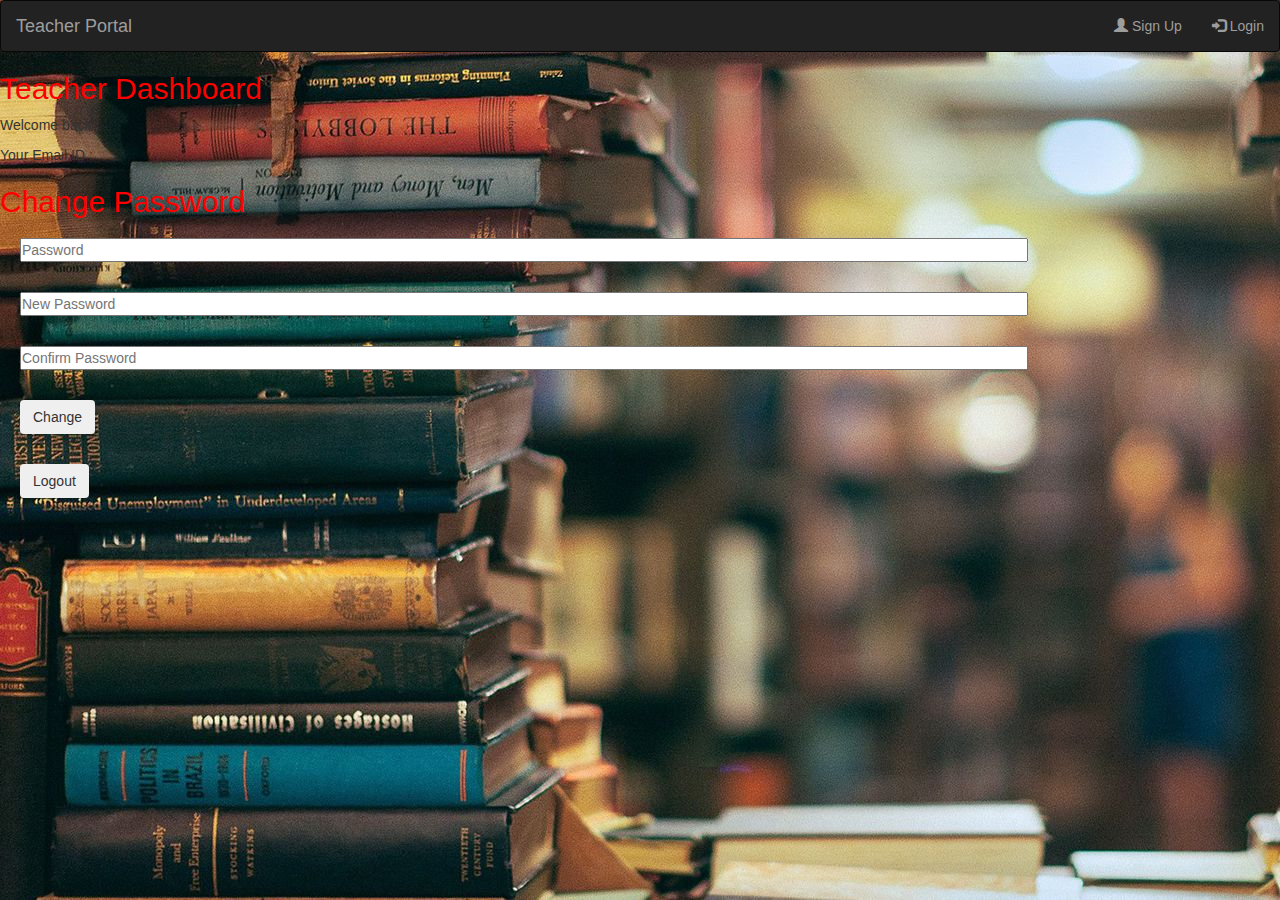
==== dashboard.html @ 51f6164e "first commit" ====
<!DOCTYPE html>
<html lang="en">
<head>
    <meta charset="UTF-8">
    <meta http-equiv="X-UA-Compatible" content="IE=edge">
    <meta name="viewport" content="width=device-width, initial-scale=1.0">
    <link rel="stylesheet" href="https://maxcdn.bootstrapcdn.com/bootstrap/3.4.1/css/bootstrap.min.css">
    <script src="https://ajax.googleapis.com/ajax/libs/jquery/3.6.3/jquery.min.js"></script>
    <script src="https://maxcdn.bootstrapcdn.com/bootstrap/3.4.1/js/bootstrap.min.js"></script>
    <link rel="stylesheet" href="style.css">
    <title>Teacher Portal</title>
</head>
<body>
    <nav class="navbar navbar-inverse">
        <div class="container-fluid">
            <div class="navbar-header">
                <a class="navbar-brand" href="#">Teacher Portal</a>
            </div>
            <ul class="nav navbar-nav navbar-right">
                <li><a href="#"><span class="glyphicon glyphicon-user"></span> Sign Up</a></li>
                <li><a href="#"><span class="glyphicon glyphicon-log-in"></span> Login</a></li>
            </ul>
        </div>
    </nav>
    <div class="heading">
        <h2>Teacher Dashboard</h2>
    </div>
    <div class="display">
        <p>Welcome back : <span id="user"></span></p>
        <p>Your Email ID : <span id="user-mail"></span></p>
    </div>
    <div class="content"></div>
    <div class="heading">
        <h2>Change Password</h2>
    </div>
    <div class="login-page" id="form-data">
        <form action="">
            <div id="inputs">
                <input type="password" id="password" placeholder="Password" style="width: 80%;"required="">
            </div>
            <div id="inputs">
                <input type="password" id="npswd" placeholder="New Password" style="width: 80%;"required="">
            </div>
            <div id="inputs">
                <input type="password" id="cnfp" placeholder="Confirm Password" style="width: 80%;"required="">
            </div>
            <div id="inputs">
                <Button class="btn">Change</Button>
            </div>
            <div id="inputs">
                <Button class="btn">Logout</Button>
            </div>
        </form>
    </div>
</body>
</html>
---- style.css ----
*{
    margin: 0;
    padding: 0;
}
body{
    background-image: url(bg.jpg);
}

#inputs{
    margin: 10px;
    padding: 10px;
    width: 100%;
}

.heading{
    color: red;
}
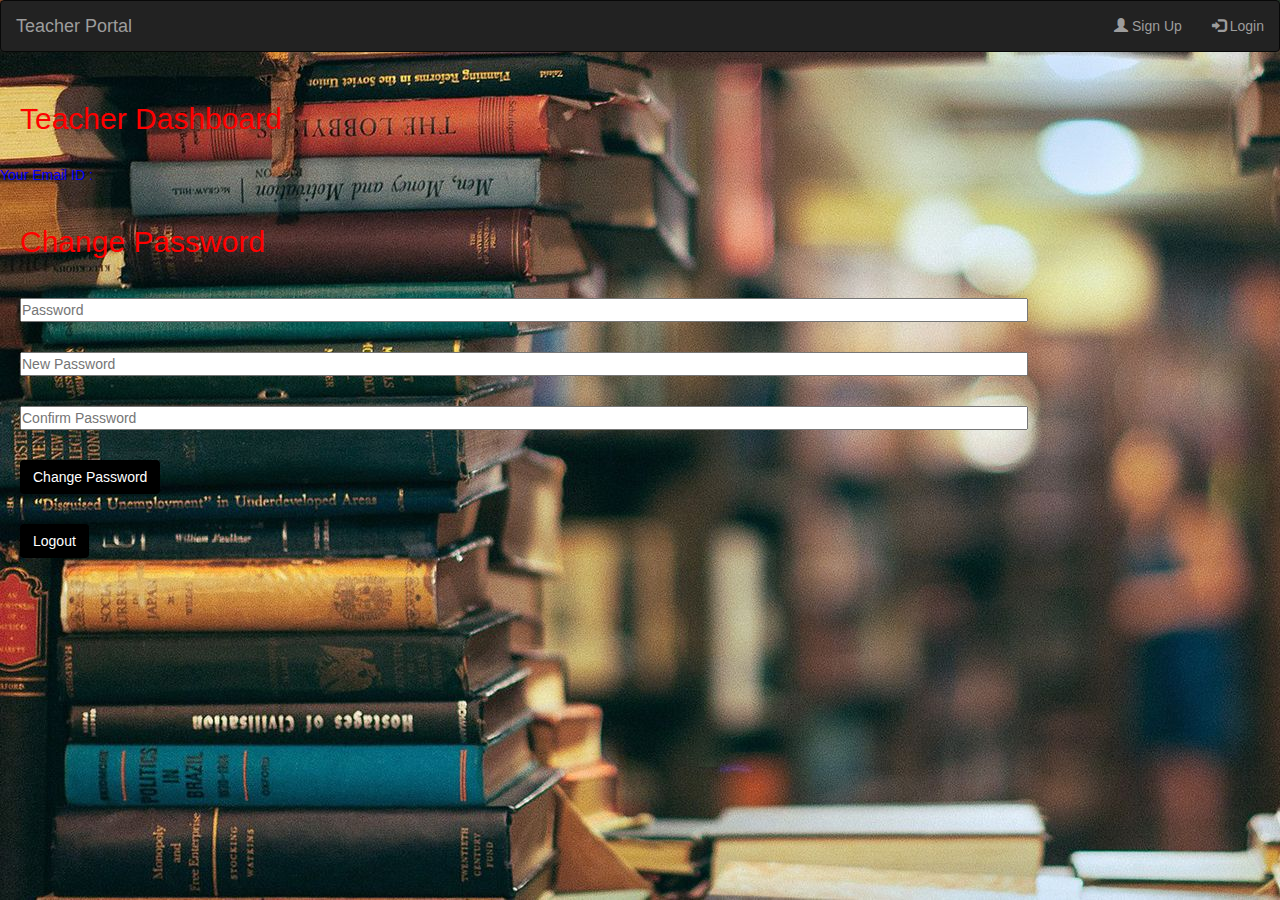
==== commit 9d353f35: "Final" ====
--- a/dashboard.html
+++ b/dashboard.html
@@ -17,8 +17,8 @@
                 <a class="navbar-brand" href="#">Teacher Portal</a>
             </div>
             <ul class="nav navbar-nav navbar-right">
-                <li><a href="#"><span class="glyphicon glyphicon-user"></span> Sign Up</a></li>
-                <li><a href="#"><span class="glyphicon glyphicon-log-in"></span> Login</a></li>
+                <li><a href="/index.html"><span class="glyphicon glyphicon-user"></span> Sign Up</a></li>
+                <li><a href="/login.html"><span class="glyphicon glyphicon-log-in"></span> Login</a></li>
             </ul>
         </div>
     </nav>
@@ -26,31 +26,33 @@
         <h2>Teacher Dashboard</h2>
     </div>
     <div class="display">
-        <p>Welcome back : <span id="user"></span></p>
-        <p>Your Email ID : <span id="user-mail"></span></p>
+        <!-- <p style="color: blue;">Welcome back : <span id="user"></span></p> -->
+        <p style="color: blue;">Your Email ID : <span id="p-email"></span></p>
     </div>
     <div class="content"></div>
     <div class="heading">
         <h2>Change Password</h2>
     </div>
     <div class="login-page" id="form-data">
-        <form action="">
+        
             <div id="inputs">
-                <input type="password" id="password" placeholder="Password" style="width: 80%;"required="">
+                <input type="password" id="old-pass" placeholder="Password" style="width: 80%;">
             </div>
             <div id="inputs">
-                <input type="password" id="npswd" placeholder="New Password" style="width: 80%;"required="">
+                <input type="password" id="new-pass" placeholder="New Password" style="width: 80%;">
             </div>
             <div id="inputs">
-                <input type="password" id="cnfp" placeholder="Confirm Password" style="width: 80%;"required="">
+                <input type="password" id="new-confirm-pass" placeholder="Confirm Password" style="width: 80%;">
             </div>
             <div id="inputs">
-                <Button class="btn">Change</Button>
+                <Button class="btn"  onclick="changePassword()">Change Password</Button>
             </div>
             <div id="inputs">
-                <Button class="btn">Logout</Button>
+                <Button class="btn" onclick="logout()">Logout</Button>
             </div>
-        </form>
+        
+        <p style="color: red" id="error-message"></p>
     </div>
+    <script src="script.js"></script>
 </body>
 </html>--- a/style.css
+++ b/style.css
@@ -14,4 +14,11 @@
 
 .heading{
     color: red;
+    margin: 10px;
+    padding: 10px;
+}
+
+.btn{
+    background-color: black;
+    color: white;
 }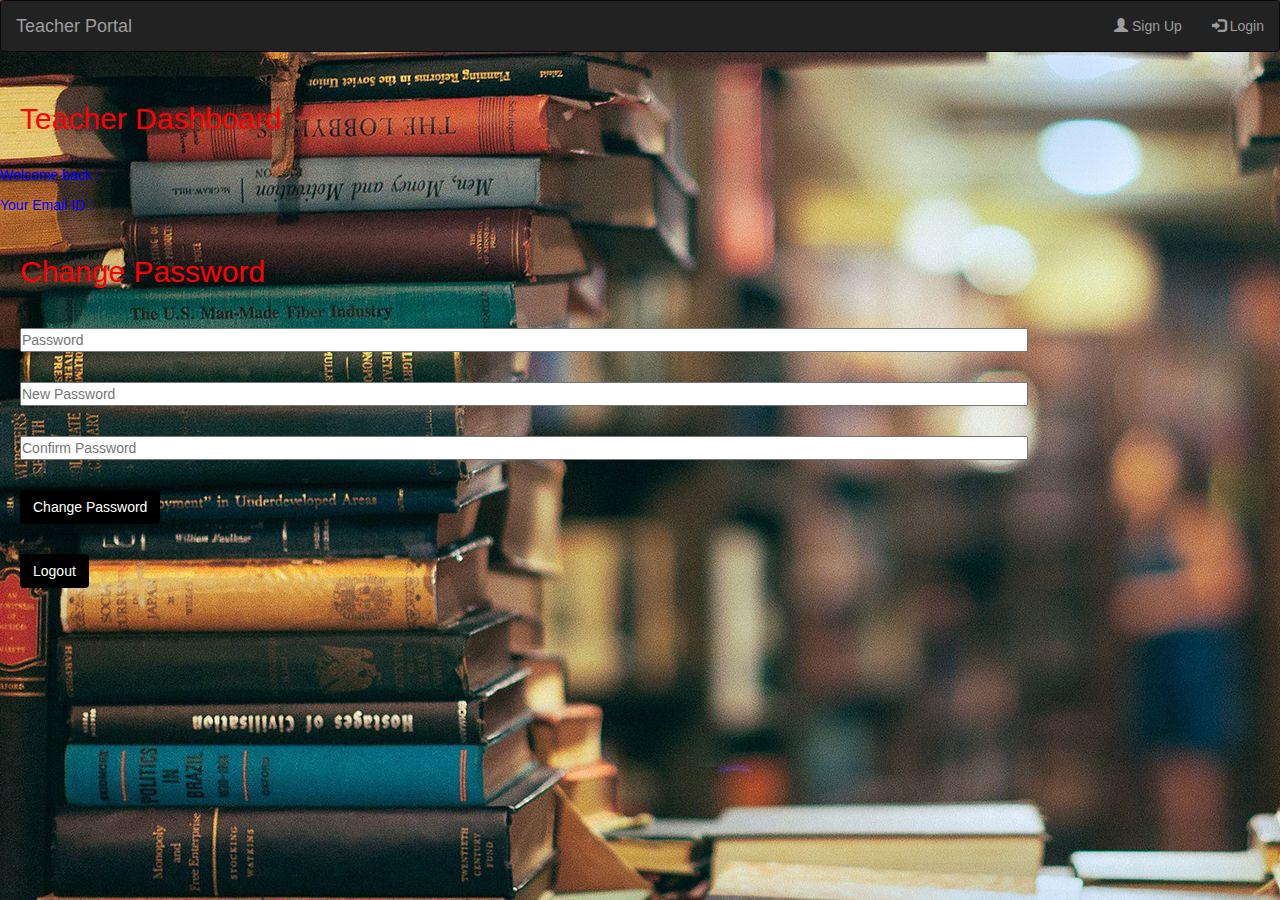
==== commit b796b01a: "final" ====
--- a/dashboard.html
+++ b/dashboard.html
@@ -17,8 +17,8 @@
                 <a class="navbar-brand" href="#">Teacher Portal</a>
             </div>
             <ul class="nav navbar-nav navbar-right">
-                <li><a href="/index.html"><span class="glyphicon glyphicon-user"></span> Sign Up</a></li>
-                <li><a href="/login.html"><span class="glyphicon glyphicon-log-in"></span> Login</a></li>
+                <li><a href="index.html"><span class="glyphicon glyphicon-user"></span> Sign Up</a></li>
+                <li><a href="login.html"><span class="glyphicon glyphicon-log-in"></span> Login</a></li>
             </ul>
         </div>
     </nav>
@@ -26,7 +26,7 @@
         <h2>Teacher Dashboard</h2>
     </div>
     <div class="display">
-        <!-- <p style="color: blue;">Welcome back : <span id="user"></span></p> -->
+        <p style="color: blue;">Welcome back : <span id="user"></span></p>
         <p style="color: blue;">Your Email ID : <span id="p-email"></span></p>
     </div>
     <div class="content"></div>
